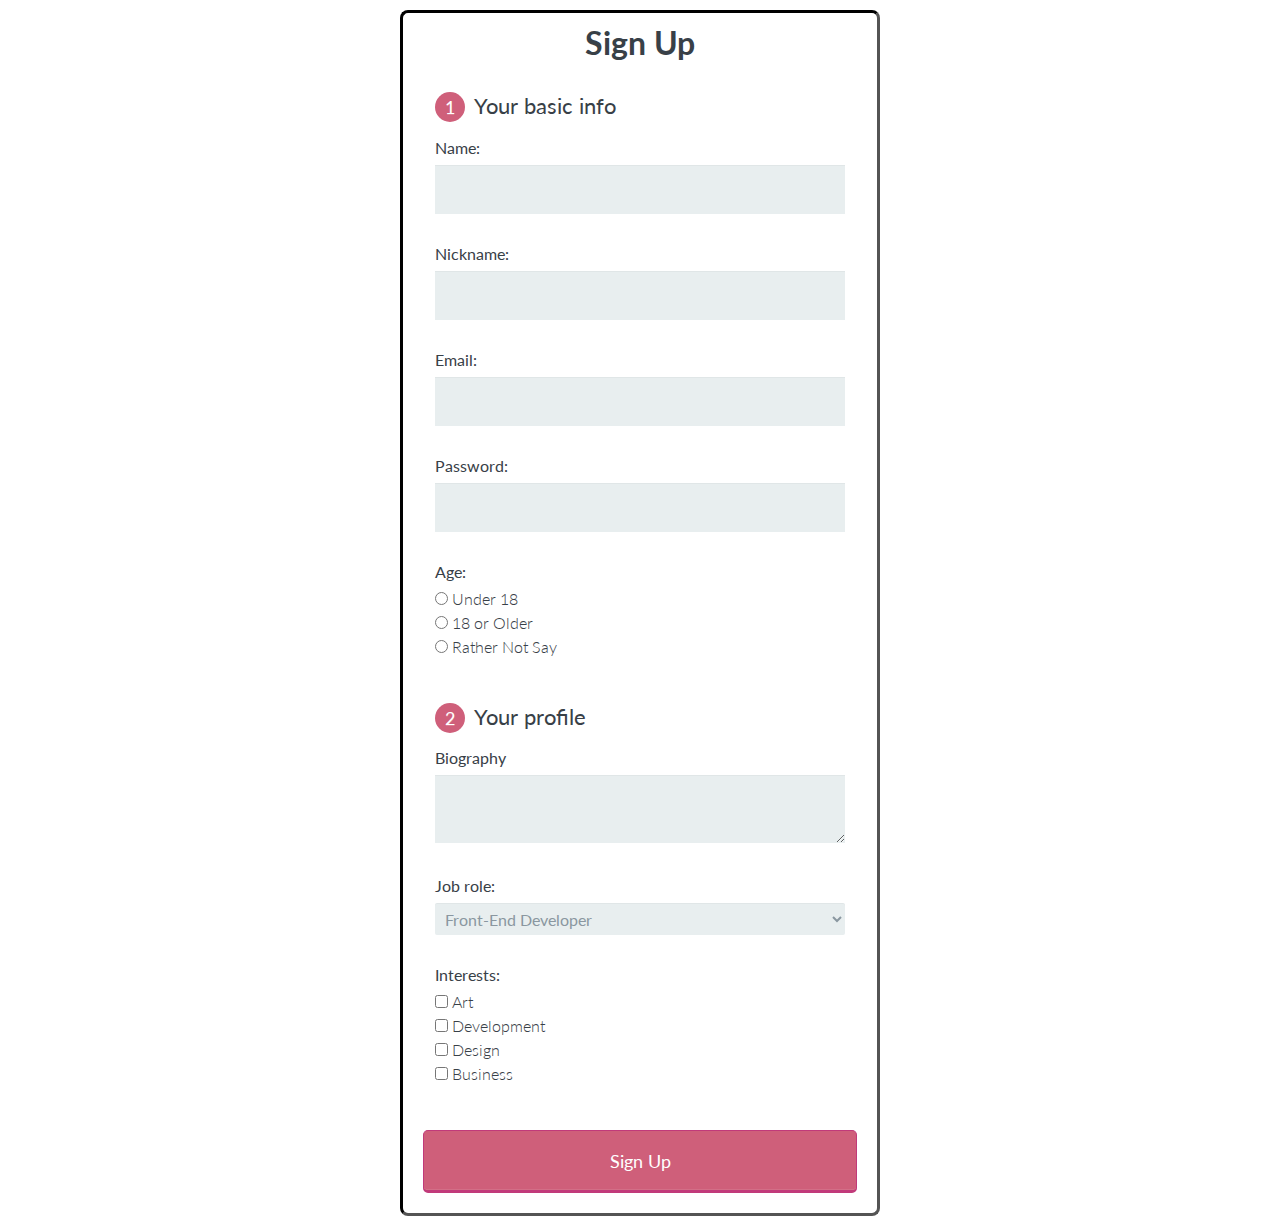
==== index.html @ b6610099 "exercise in forms" ====
<!DOCTYPE html>
<html>
    <head>
        <meta charset="utf-8">
        <meta name="viewport" content="width=device-width, initial-scale=1.0">
        <title>Sign Up Form</title>
        <link rel="stylesheet" href="css/normalize.css">
        <link href='https://fonts.googleapis.com/css?family=Lato' rel='stylesheet' type='text/css'>
        <link rel="stylesheet" href="css/main.css">
    </head>
    <body>

      <form action="index.html" method="post">

        <h1>Sign Up</h1>

        <fieldset>

          <legend><span class="number">1</span> Your basic info</legend>

          <label for="name">Name:</label>
          <input type="text" id="name" name="user_name">

          <label for="nickname">Nickname:</label>
          <input type="text" id="nickname" name="user_nickname">

          <label for="email">Email:</label>
          <input type="email" id="email" name="user_email">

          <label for="password">Password:</label>
          <input type="password" id="password" name="user_password">

          <label>Age:</label>
          <input type="radio" id="under_18" value="under_18" name="user_age"><label for="under_18" class="light">Under 18</label><br>
          <input type="radio" id="over_18" value="over_18" name="user_age"><label for="over_18" class="light">18 or Older</label><br>
          <input type="radio" id="not-say" value="not-say" name="user_age"><label for="not-say" class="light">Rather Not Say</label>

        </fieldset>

        <fieldset>

          <legend><span class="number">2</span> Your profile</legend>

          <label for="bio">Biography</label>
          <textarea id="bio" name="user_bio"></textarea>

          <label for="job">Job role:</label>
          <select id="job" name="user_job">
            <optgroup label="Web">
              <option value="frontend_developer">Front-End Developer</option>
              <option value="php_developer">PHP Developer</option>
              <option value="python_developer">Python Developer</option>
              <option value="rails_developer">Front-End Developer</option>
              <option value="web_designer">Web Designer</option>
              <option value="wordpress_developer">Wordpress Developer</option>
            </optgroup>
            <optgroup label="Mobile">
              <option value="android_developer">Android Developer</option>
              <option value="ios_developer">iOS Developer</option>
              <option value="mobile_designer">Mobile Designer</option>
            </optgroup>
            <optgroup label="Business">
              <option value="business_owner">Business Developer</option>
              <option value="freelancer_developer">Freelancer</option>
            </optgroup>
          </select>

          <label>Interests:</label>
          <input type="checkbox" id="art" value="interest_art" name="user_interest"><label class="light" for="art">Art</label><br>
          <input type="checkbox" id="development" value="interest_development" name="user_interest"><label class="light" for="development">Development</label><br>
          <input type="checkbox" id="design" value="interest_design" name="user_interest"><label class="light" for="design">Design</label><br>
          <input type="checkbox" id="business" value="interest_business" name="user_interest"><label class="light" for="business">Business</label>

        </fieldset>
        <button type="submit"> Sign Up</button>

      </form>

    </body>
</html>
---- css/main.css ----
*, *:before, *:after {
  -moz-box-sizing: border-box;
  -webkit-box-sizing: border-box;
  box-sizing: border-box;
}

body {
  font-family: 'Lato', sans-serif;
  color: #384047;
}

form {
  max-width: 300px;
  margin: 10px auto;
  padding: 10px 20px;
  background: #ffffff;
  border-radius: 8px;
  border-style: inset;
  border-color: black;
}

h1 {
  margin: 0 0 30px 0;
  text-align: center;
}

input[type="text"],
input[type="password"],
input[type="date"],
input[type="datetime"],
input[type="email"],
input[type="number"],
input[type="search"],
input[type="tel"],
input[type="time"],
input[type="url"],
textarea,
select {
  background: rgba(255,255,255,0.1);
  border: none;
  font-size: 16px;
  height: auto;
  margin: 0;
  outline: 0;
  padding: 15px;
  width: 100%;
  background-color: #e8eeef;
  color: #8a97a0;
  box-shadow: 0 1px 0 rgba(0,0,0,0.03) inset;
  margin-bottom: 30px;
}

input[type="radio"],
input[type="checkbox"] {
  margin: 0 4px 8px 0;
}

select {
  padding: 6px;
  height: 32px;
  border-radius: 2px;
}

button {
  padding: 19px 39px 18px 39px;
  color: #FFF;
  background-color: #cf5f7a;
  font-size: 18px;
  text-align: center;
  font-style: normal;
  border-radius: 5px;
  width: 100%;
  border: 1px solid #c13a7a;
  border-width: 1px 1px 3px;
  box-shadow: 0 -1px 0 rgba(255,255,255,0.1) inset;
  margin-bottom: 10px;
}

fieldset {
  margin-bottom: 30px;
  border: none;
}

legend {
  font-size: 1.4em;
  margin-bottom: 10px;
}

label {
  display: block;
  margin-bottom: 8px;
}

label.light {
  font-weight: 300;
  display: inline;
}

.number {
  background-color: #cf5f7a;
  color: #fff;
  height: 30px;
  width: 30px;
  display: inline-block;
  font-size: 0.8em;
  margin-right: 4px;
  line-height: 30px;
  text-align: center;
  text-shadow: 0 1px 0 rgba(255,255,255,0.2);
  border-radius: 100%;
}

@media screen and (min-width: 480px) {

  form {
    max-width: 480px;
  }

}
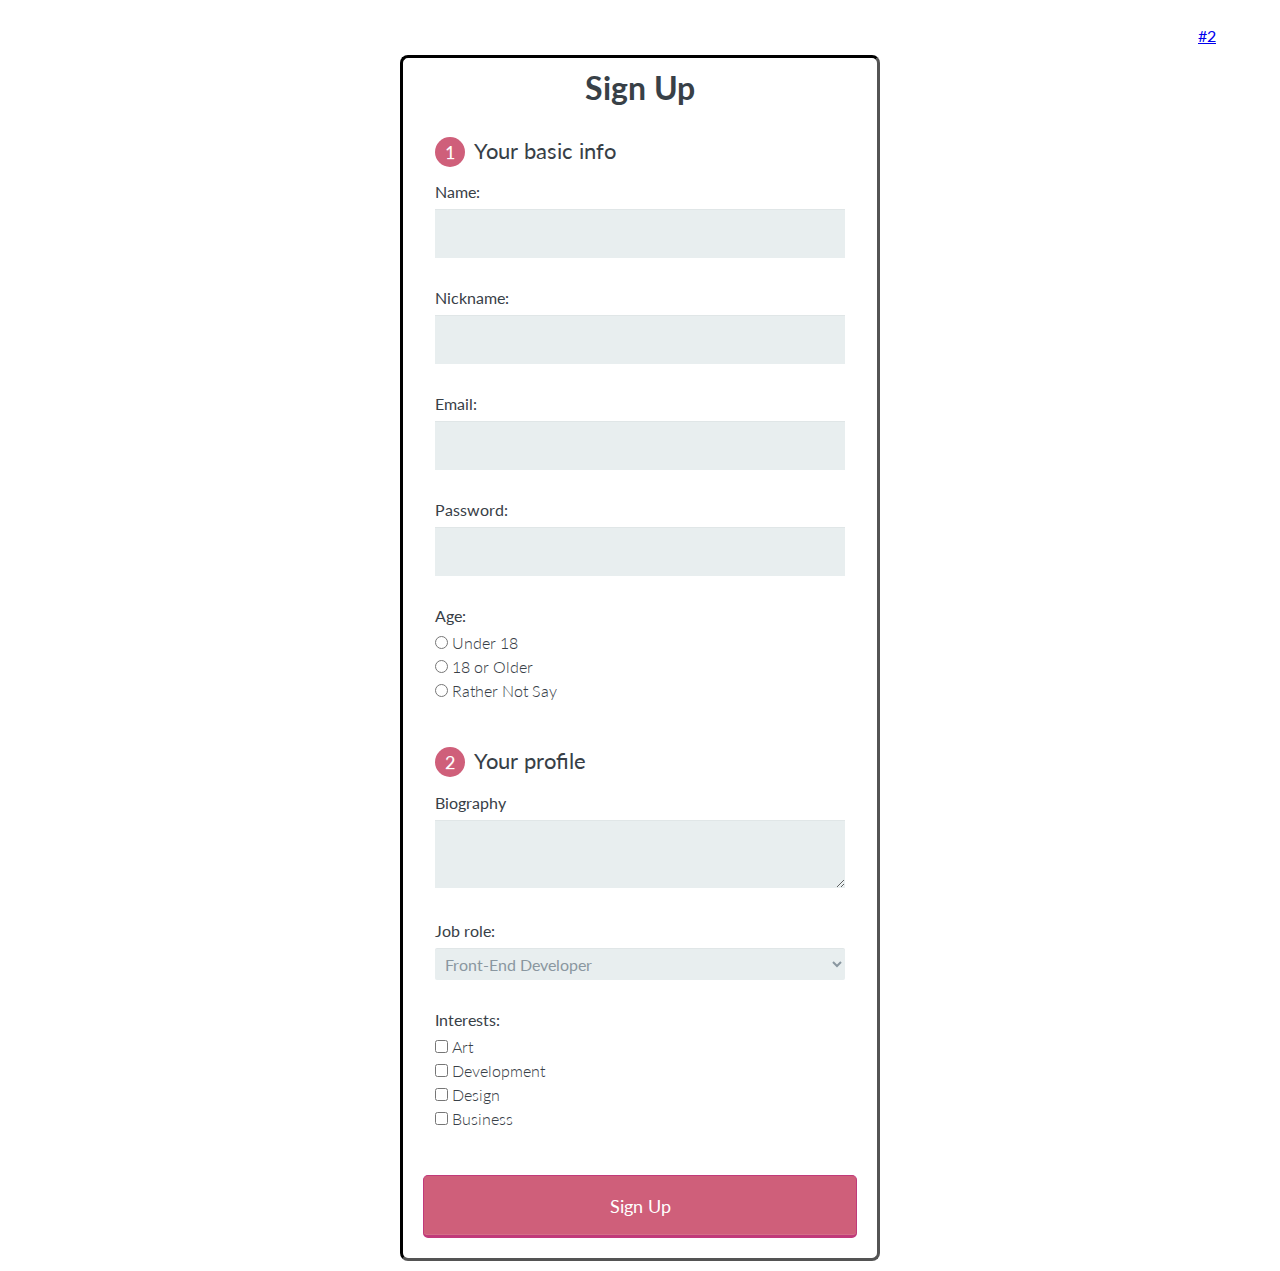
==== commit a3f770a8: "form 2 creation" ====
--- a/index.html
+++ b/index.html
@@ -9,6 +9,11 @@
         <link rel="stylesheet" href="css/main.css">
     </head>
     <body>
+      <header>
+        <nav class="main-nav">
+        <li><a href="form2.html">#2</a></li>
+        <nav>
+      </header>
 
       <form action="index.html" method="post">
 
--- a/css/main.css
+++ b/css/main.css
@@ -7,6 +7,13 @@
 body {
   font-family: 'Lato', sans-serif;
   color: #384047;
+}
+
+.main-nav {
+  list-style: none;
+  text-align: right;
+  margin-top: 2%;
+  margin-right: 5%;
 }
 
 form {
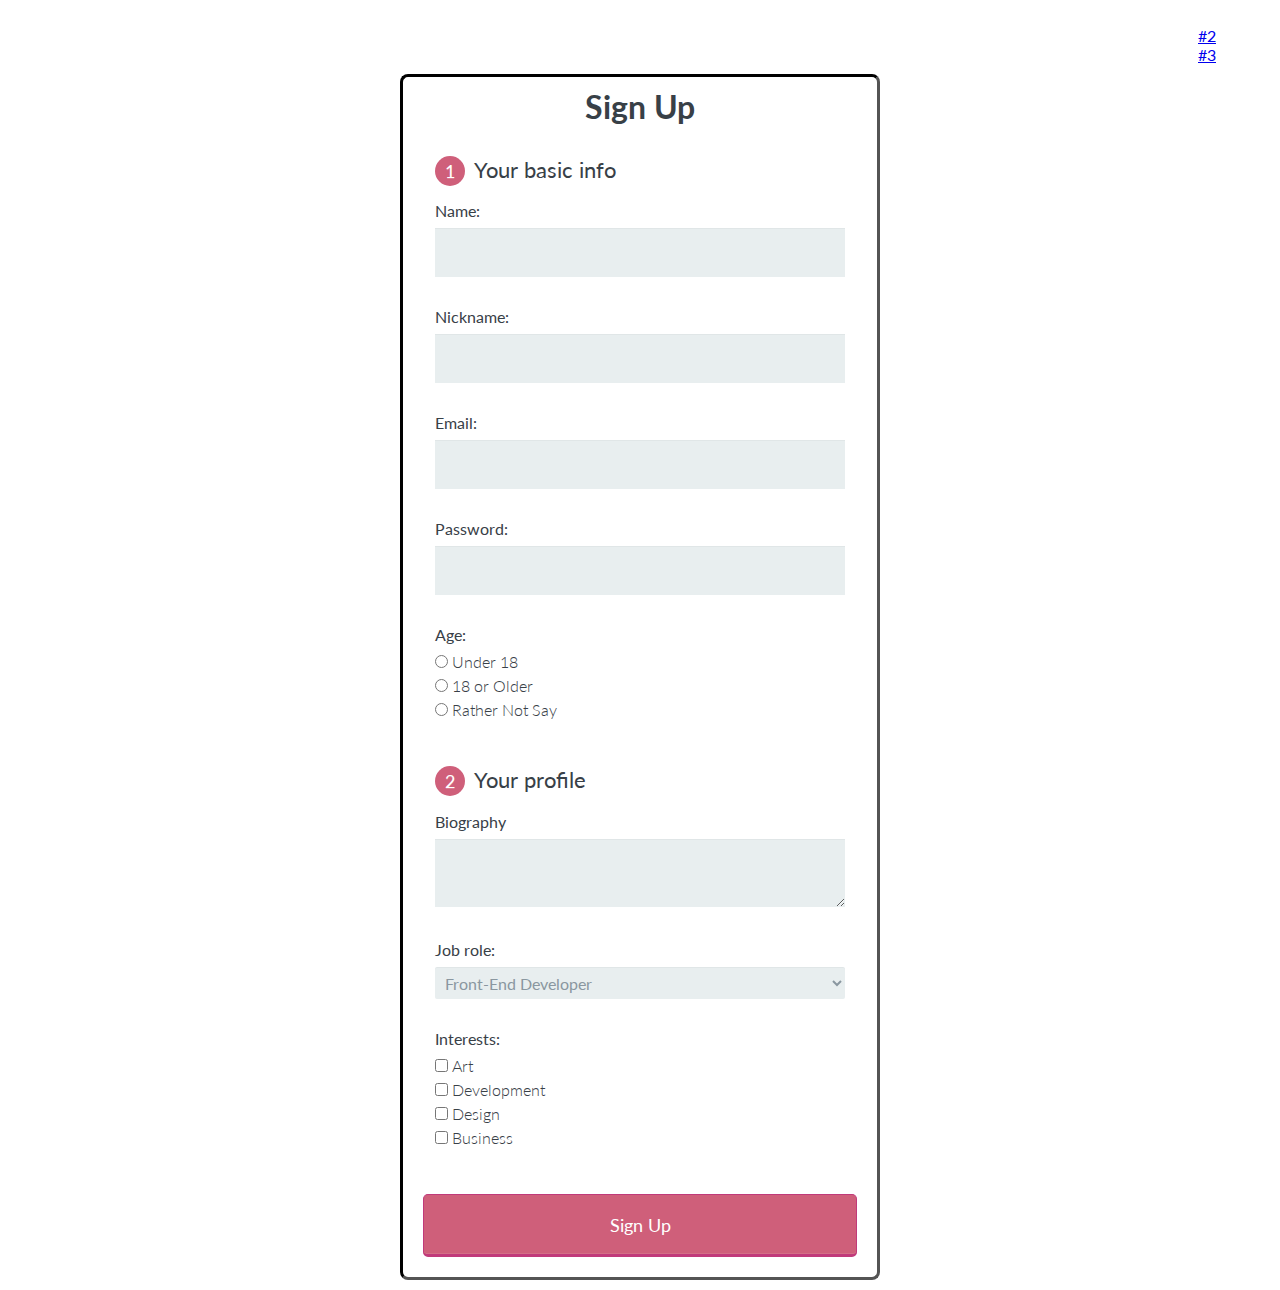
==== commit f3be2d31: "form #3 add" ====
--- a/index.html
+++ b/index.html
@@ -12,6 +12,7 @@
       <header>
         <nav class="main-nav">
         <li><a href="form2.html">#2</a></li>
+        <li><a href="form3.html">#3</a></li>
         <nav>
       </header>
 
